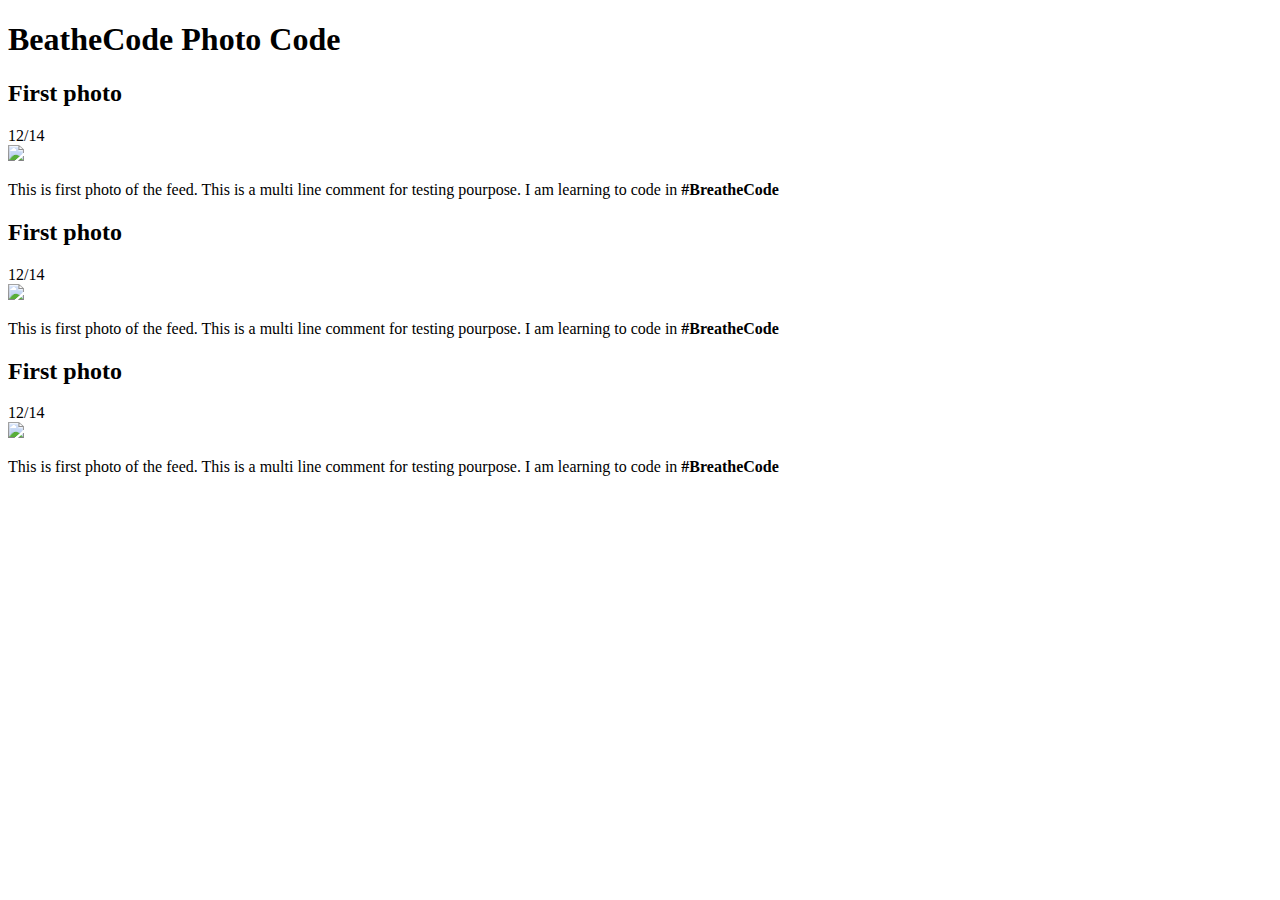
==== index.html @ d457f829 "feed" ====
<!DOCTYPE html>
<html lang="es">
<head>
    <title>Instagram Feed</title>
    <link rel="sytlesheet" type="text/css" href="styles.css">
</head>
<body>
    <div>
        <header>
            <div class="container">
                 <h1>BeatheCode Photo Code</h1>
            </div>
        </header>
        <div class="container">
        <div class="post">
            <div class="post-header">
            <div>
                <h2>First photo</h2>
            </div><div>
                <span>12/14</span>
            </div>
            <div>
                <img src="https://picsum.photos/200/300"></img>
            </div>
            <div> 
                <p>This is first photo of the feed. This is a multi line comment for testing pourpose. I am learning to code in <strong>#BreatheCode</strong></p>
            </div>
        </div>
        <div class="post">
            <div class="post-header">
            <div>
                <h2>First photo</h2>
            </div><div>
                <span>12/14</span>
            </div>
            <div>
                <img src="https://picsum.photos/200/300"></img>
            </div>
            <div> 
                <p>This is first photo of the feed. This is a multi line comment for testing pourpose. I am learning to code in <strong>#BreatheCode</strong></p>
            </div>
        </div>
        <div class="post">
            <div class="post-header">
            <div>
                <h2>First photo</h2>
            </div><div>
                <span>12/14</span>
            </div>
            <div>
                <img src="https://picsum.photos/200/300"></img>
            </div>
            <div> 
                <p>This is first photo of the feed. This is a multi line comment for testing pourpose. I am learning to code in <strong>#BreatheCode</strong></p>
            </div>
        </div>
    </div>
</body>
</html>
---- styles.css ----
body{
    background: #BDBDBD;
    margin: 0;
}
div{
    box-sizing: border-box;
}
header{
    background: white;
    padding: 10px;
}
header h1{
    margin: 0;
}
div.post{
    background: white;
    margin-top: 10px;
}
div.post img{
    width: 100%;
}
div.post .post-header div:first-child {
    display: inline-block;
    width: 80%;
}
div.post .post-header div:last-child {
    display: inline-block;
    width: 20%;
    padding: 10px;
    text-align: right;
    color: grey;
}
div.post h2, div.post p{
    padding: 10px;
    margin: 0;
}
div.container{
    width: 600px;
    margin: auto;
}
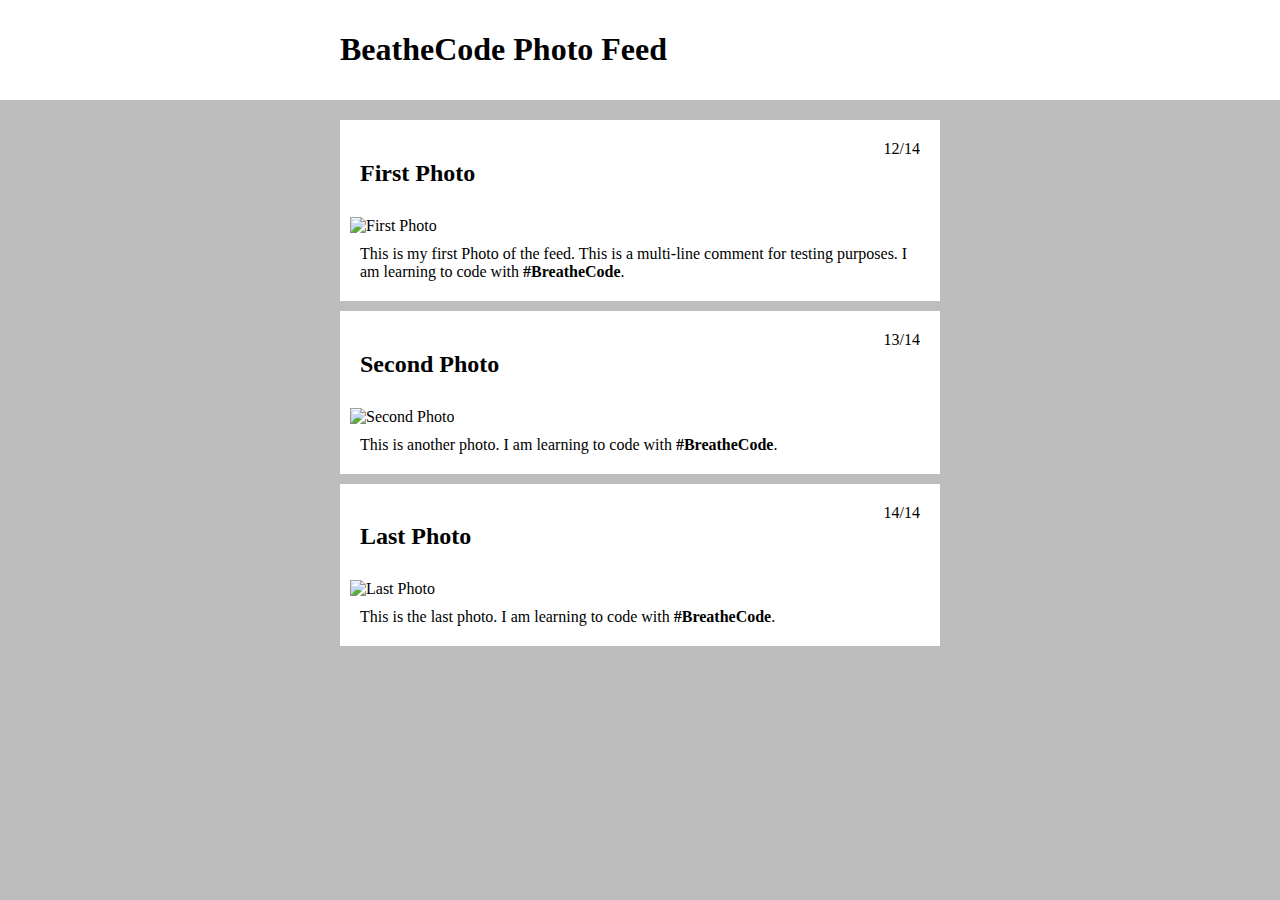
==== commit 932278be: "instagram" ====
--- a/index.html
+++ b/index.html
@@ -2,58 +2,67 @@
 <html lang="es">
 <head>
     <title>Instagram Feed</title>
-    <link rel="sytlesheet" type="text/css" href="styles.css">
+    <link rel="stylesheet" type="text/css" href="styles.css">
 </head>
 <body>
-    <div>
-        <header>
-            <div class="container">
-                 <h1>BeatheCode Photo Code</h1>
-            </div>
-        </header>
+    <header>
         <div class="container">
+            <h1>BeatheCode Photo Feed</h1>
+        </div>
+    </header>
+    <div class="container">
         <div class="post">
             <div class="post-header">
-            <div>
-                <h2>First photo</h2>
-            </div><div>
-                <span>12/14</span>
+                <div>
+                    <h2>First Photo</h2>
+                </div>
+                <div>
+                    <span>12/14</span>
+                </div>
             </div>
             <div>
-                <img src="https://picsum.photos/200/300"></img>
+                <img src="https://picsum.photos/200/300" alt="First Photo">
             </div>
-            <div> 
-                <p>This is first photo of the feed. This is a multi line comment for testing pourpose. I am learning to code in <strong>#BreatheCode</strong></p>
+            <div>
+                <p>This is my first Photo of the feed. This is a multi-line comment for testing purposes. I am learning to code with <strong>#BreatheCode</strong>.</p>
             </div>
         </div>
         <div class="post">
             <div class="post-header">
-            <div>
-                <h2>First photo</h2>
-            </div><div>
-                <span>12/14</span>
+                <div>
+                    <h2>Second Photo</h2>
+                </div>
+                <div>
+                    <span>13/14</span>
+                </div>
             </div>
             <div>
-                <img src="https://picsum.photos/200/300"></img>
+                <img src="https://picsum.photos/200/300" alt="Second Photo">
             </div>
-            <div> 
-                <p>This is first photo of the feed. This is a multi line comment for testing pourpose. I am learning to code in <strong>#BreatheCode</strong></p>
+            <div>
+                <p>This is another photo. I am learning to code with <strong>#BreatheCode</strong>.</p>
             </div>
         </div>
+        
         <div class="post">
             <div class="post-header">
-            <div>
-                <h2>First photo</h2>
-            </div><div>
-                <span>12/14</span>
+                <div>
+                    <h2>Last Photo</h2>
+                </div>
+                <div>
+                    <span>14/14</span>
+                </div>
             </div>
             <div>
-                <img src="https://picsum.photos/200/300"></img>
+                <img src="https://picsum.photos/200/300" alt="Last Photo">
             </div>
-            <div> 
-                <p>This is first photo of the feed. This is a multi line comment for testing pourpose. I am learning to code in <strong>#BreatheCode</strong></p>
+            <div>
+                <p>This is the last photo. I am learning to code with <strong>#BreatheCode</strong>.</p>
             </div>
         </div>
     </div>
 </body>
+</html>
+
+</body>
 </html>--- a/styles.css
+++ b/styles.css
@@ -1,40 +1,43 @@
-body{
+body {
     background: #BDBDBD;
     margin: 0;
-}
-div{
-    box-sizing: border-box;
-}
-header{
+    padding: 0;  
+  }
+  
+  header {
     background: white;
     padding: 10px;
-}
-header h1{
-    margin: 0;
-}
-div.post{
-    background: white;
-    margin-top: 10px;
-}
-div.post img{
-    width: 100%;
-}
-div.post .post-header div:first-child {
-    display: inline-block;
-    width: 80%;
-}
-div.post .post-header div:last-child {
-    display: inline-block;
-    width: 20%;
-    padding: 10px;
-    text-align: right;
-    color: grey;
-}
-div.post h2, div.post p{
-    padding: 10px;
-    margin: 0;
-}
-div.container{
+    margin-bottom: 20px;
+  }
+      
+  
+  .container {
     width: 600px;
     margin: auto;
-}+    padding: 0;  
+  }
+  
+  .post {
+    background: white;  
+    margin: 10px 0;
+    padding: 10px; 
+  }
+  
+  .post-header {
+    display: flex;
+    justify-content: space-between;
+    background: white;
+    padding: 10px;  
+  }
+  
+  img {
+    width: 100%;
+    margin: 0;  
+  }
+  
+  p {
+    margin: 0;  
+    padding: 10px;  
+    background: white; 
+  }
+  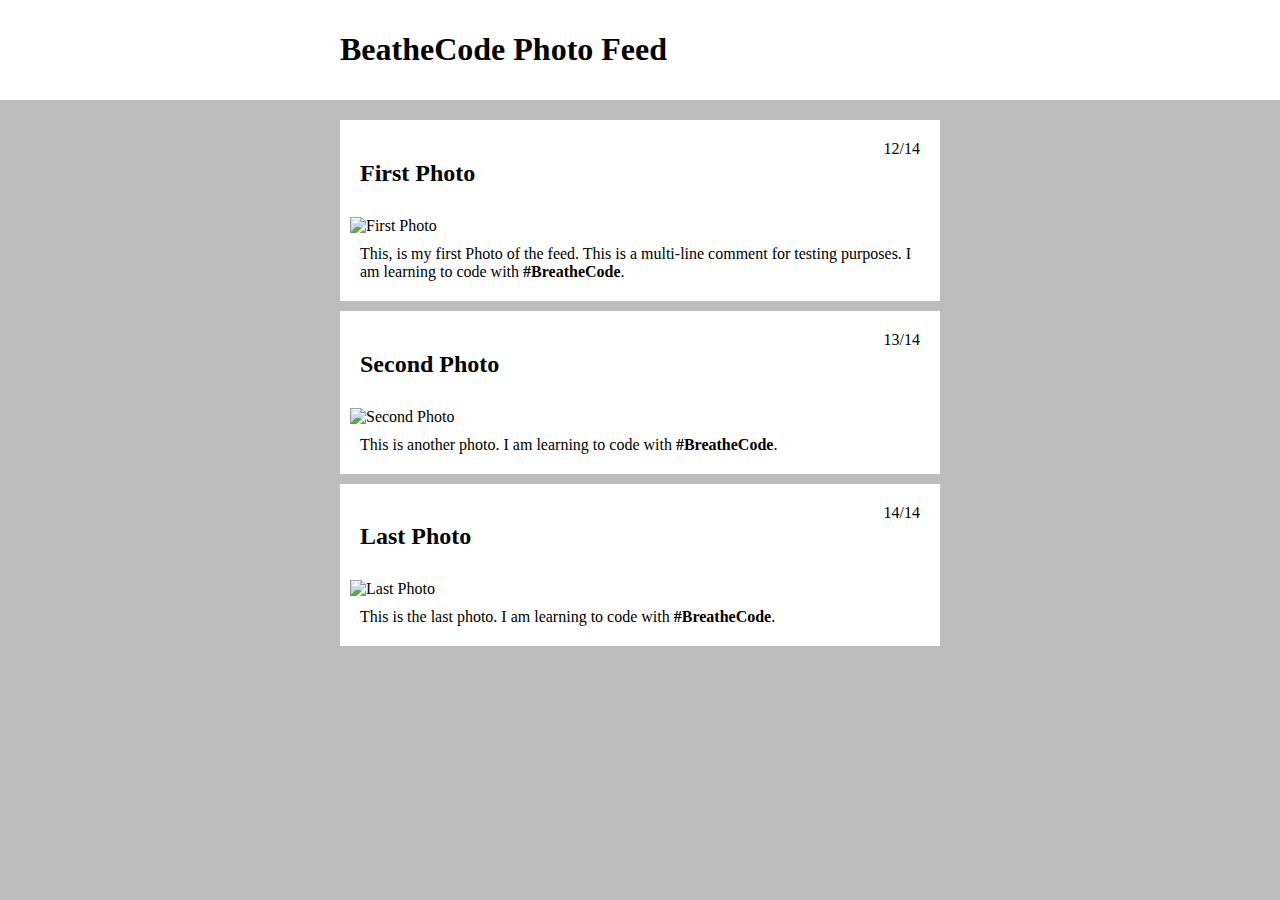
==== commit 6f291fed: "instagram" ====
--- a/index.html
+++ b/index.html
@@ -24,7 +24,7 @@
                 <img src="https://picsum.photos/200/300" alt="First Photo">
             </div>
             <div>
-                <p>This is my first Photo of the feed. This is a multi-line comment for testing purposes. I am learning to code with <strong>#BreatheCode</strong>.</p>
+                <p>This, is my first Photo of the feed. This is a multi-line comment for testing purposes. I am learning to code with <strong>#BreatheCode</strong>.</p>
             </div>
         </div>
         <div class="post">
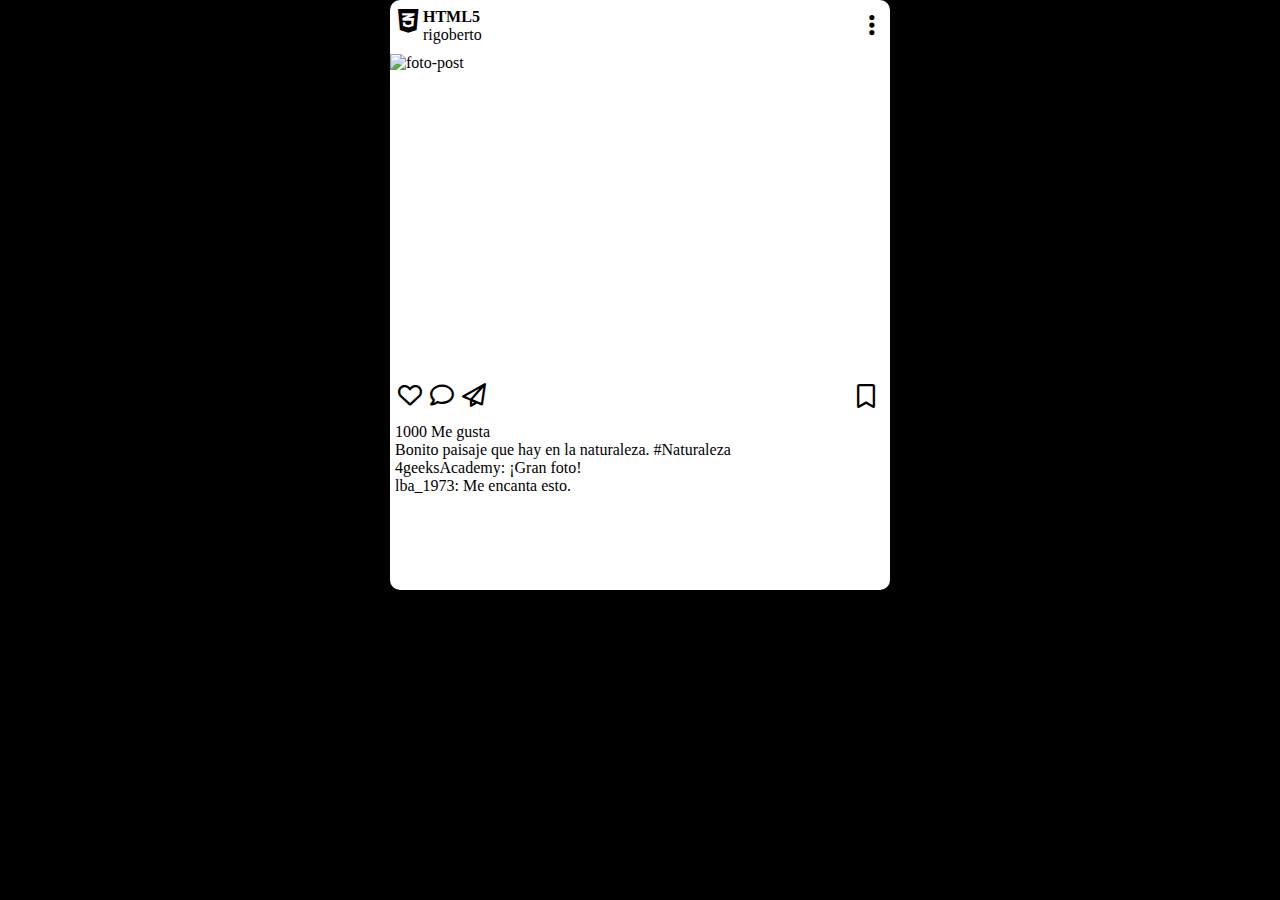
==== commit af7950b2: "finish" ====
--- a/index.html
+++ b/index.html
@@ -1,68 +1,30 @@
 <!DOCTYPE html>
 <html lang="es">
 <head>
-    <title>Instagram Feed</title>
-    <link rel="stylesheet" type="text/css" href="styles.css">
+    <meta charset="UTF-8">
+    <meta name="viewport" content="width=device-width, initial-scale=1.0">
+    <title>Post de Instagram</title>
+    <link rel="stylesheet" href="https://cdnjs.cloudflare.com/ajax/libs/font-awesome/6.0.0-beta3/css/all.min.css">
+    <link rel="stylesheet" href="styles.css"> 
 </head>
 <body>
-    <header>
-        <div class="container">
-            <h1>BeatheCode Photo Feed</h1>
+    <div class="post">
+        <div class="header">
+            <span class="icon-css"><i class="fa-brands fa-css3-alt"></i></span><span class="text"> <strong>HTML5</strong><br> rigoberto</span><span class="punto"><i class="fa-solid fa-ellipsis-vertical"></i></span>
+        </div> <img src="https://tse3.mm.bing.net/th?id=OIP.fncyhB6TLOqnPZsNM92KgAHaE8&pid=Api&P=0&h=180" alt="foto-post">
+        <div class="buttons">
+            <span class="heart"><i class="fa-regular fa-heart"></i></span><span class="comment"><i class="fa-regular fa-comment"></i></span><span class="paper"><i class="fa-regular fa-paper-plane"></i></span><span class="save"><i class="fa-regular fa-bookmark"></i></span>
         </div>
-    </header>
-    <div class="container">
-        <div class="post">
-            <div class="post-header">
-                <div>
-                    <h2>First Photo</h2>
-                </div>
-                <div>
-                    <span>12/14</span>
-                </div>
+        <div class="body">
+            <div class="likes">1000 Me gusta</div>
+        <div class="caption">Bonito paisaje que hay en la naturaleza. #Naturaleza</div>
+        <div class="comments-section">
+            <div class="comment">
+                <span class="comment-user">4geeksAcademy:</span> ¡Gran foto!
             </div>
-            <div>
-                <img src="https://picsum.photos/200/300" alt="First Photo">
-            </div>
-            <div>
-                <p>This, is my first Photo of the feed. This is a multi-line comment for testing purposes. I am learning to code with <strong>#BreatheCode</strong>.</p>
+            <div class="comment">
+                <span class="comment-user">lba_1973:</span> Me encanta esto.
             </div>
         </div>
-        <div class="post">
-            <div class="post-header">
-                <div>
-                    <h2>Second Photo</h2>
-                </div>
-                <div>
-                    <span>13/14</span>
-                </div>
-            </div>
-            <div>
-                <img src="https://picsum.photos/200/300" alt="Second Photo">
-            </div>
-            <div>
-                <p>This is another photo. I am learning to code with <strong>#BreatheCode</strong>.</p>
-            </div>
-        </div>
-        
-        <div class="post">
-            <div class="post-header">
-                <div>
-                    <h2>Last Photo</h2>
-                </div>
-                <div>
-                    <span>14/14</span>
-                </div>
-            </div>
-            <div>
-                <img src="https://picsum.photos/200/300" alt="Last Photo">
-            </div>
-            <div>
-                <p>This is the last photo. I am learning to code with <strong>#BreatheCode</strong>.</p>
-            </div>
-        </div>
-    </div>
-</body>
-</html>
-
 </body>
 </html>--- a/styles.css
+++ b/styles.css
@@ -1,43 +1,108 @@
+* {
+    font-family: Georgia, 'Times New Roman', Times, serif;
+    margin: 0px;
+    padding: 0px;
+}
 body {
-    background: #BDBDBD;
-    margin: 0;
-    padding: 0;  
-  }
-  
-  header {
-    background: white;
-    padding: 10px;
-    margin-bottom: 20px;
-  }
-      
-  
-  .container {
-    width: 600px;
+    background-color: hwb(0 0% 100%);
+}
+.post {
     margin: auto;
-    padding: 0;  
-  }
-  
-  .post {
-    background: white;  
-    margin: 10px 0;
-    padding: 10px; 
-  }
-  
-  .post-header {
+    border-radius: 10px;
+    background-color: white;
+    width: 500px;
+    height: 590px;
     display: flex;
+    flex-direction: column;
+    justify-content: flex-start;
+    align-items: stretch;
+}
+
+.header{
+    width: 100%;
+    height: 10%;
+    display: flex;
+    flex-direction: row;
     justify-content: space-between;
-    background: white;
-    padding: 10px;  
-  }
-  
-  img {
+    
+}
+
+span.icon-css {
+   height: 80%;
+   width: 0%;
+   align-self: center;
+   font-size: 1.7em;
+   margin: 4px 4px 0px 8px;
+
+}
+
+span.text {
+    height: 80%;
+   width: 85%;
+   align-self: flex-start;
+   font-size: 1em;
+   padding: 8px 10px 0px 10px;
+}
+
+span.punto {
+    margin: 8px 15px 8px 0px;
+    align-self: center;
+    font-size: 1.5em;
+
+}
+
+img {
     width: 100%;
-    margin: 0;  
-  }
-  
-  p {
-    margin: 0;  
-    padding: 10px;  
-    background: white; 
-  }
-  +    height: 60%;
+
+}
+
+.buttons {
+    width: 100%;
+    height: 7%;
+    display: flex;
+    flex-direction: row;
+    justify-content: flex-start;
+}
+
+span.heart {
+    height: 80%;
+   width: 4%;
+   align-self: center;
+   font-size: 1.5em;
+   margin: 4px 4px 0px 8px;
+
+}
+
+span.comment {
+    height: 80%;
+   width: 4%;
+   align-self: center;
+   font-size: 1.5em;
+   margin: 4px 4px 0px 8px;
+
+}
+
+span.paper {
+    height: 80%;
+   width: 80%;
+   align-self: center;
+   font-size: 1.5em;
+   margin: 4px 4px 0px 8px;
+
+}
+
+span.save {
+    margin: 8px 15px 8px 0px;
+    align-self: center;
+    font-size: 1.5em;
+
+}
+
+.body {
+    width: 100%;
+    height: 30%;
+    padding: 5px;
+    
+    
+}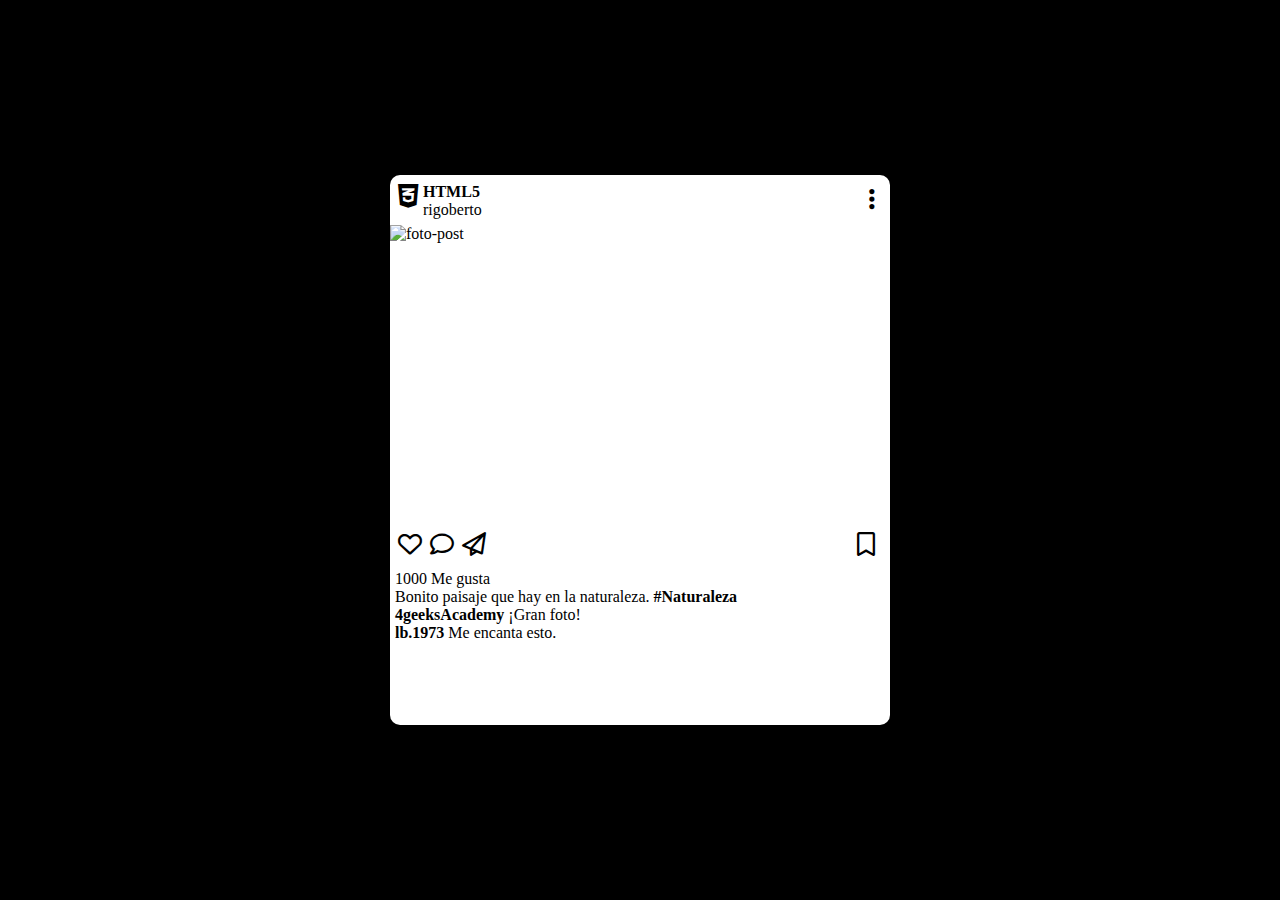
==== commit 87745354: "instagram post" ====
--- a/index.html
+++ b/index.html
@@ -17,13 +17,13 @@
         </div>
         <div class="body">
             <div class="likes">1000 Me gusta</div>
-        <div class="caption">Bonito paisaje que hay en la naturaleza. #Naturaleza</div>
+        <div class="caption">Bonito paisaje que hay en la naturaleza. <strong>#Naturaleza</strong></div>
         <div class="comments-section">
             <div class="comment">
-                <span class="comment-user">4geeksAcademy:</span> ¡Gran foto!
+                <span class="comment-user"><strong>4geeksAcademy</strong></span> ¡Gran foto!
             </div>
             <div class="comment">
-                <span class="comment-user">lba_1973:</span> Me encanta esto.
+                <span class="comment-user"><strong>lb.1973</strong></span> Me encanta esto.
             </div>
         </div>
 </body>
--- a/styles.css
+++ b/styles.css
@@ -3,15 +3,22 @@
     margin: 0px;
     padding: 0px;
 }
-body {
-    background-color: hwb(0 0% 100%);
+body, html {
+    height: 100%;
+    margin: 0;
+    display: grid;
+     place-items: center;
+    background-color: black;
 }
+
+
+
 .post {
     margin: auto;
     border-radius: 10px;
     background-color: white;
     width: 500px;
-    height: 590px;
+    height: 550px;
     display: flex;
     flex-direction: column;
     justify-content: flex-start;
@@ -96,6 +103,7 @@
     margin: 8px 15px 8px 0px;
     align-self: center;
     font-size: 1.5em;
+    
 
 }
 
@@ -105,4 +113,4 @@
     padding: 5px;
     
     
-}+}
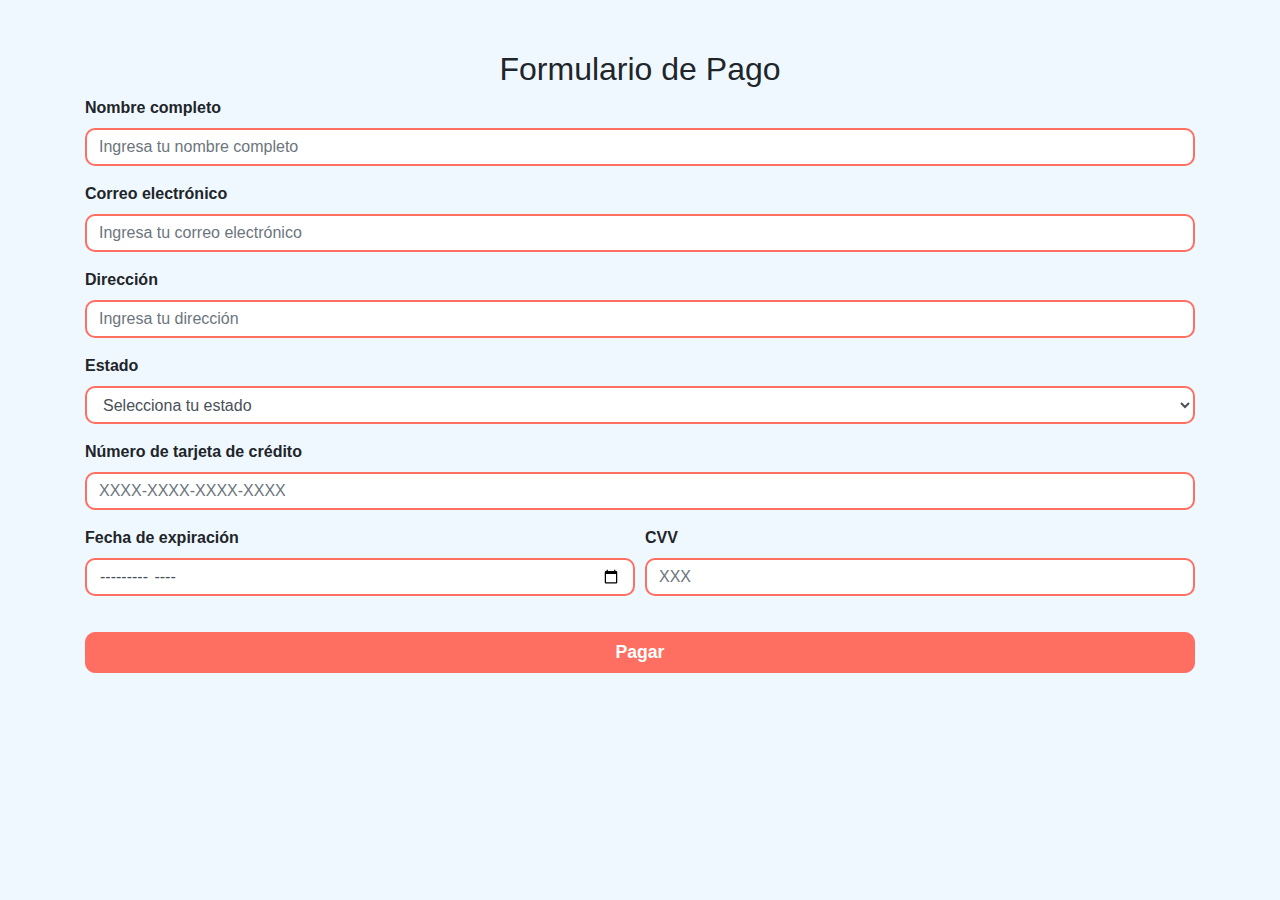
==== commit 55f51358: "formulario de pago" ====
--- a/index.html
+++ b/index.html
@@ -3,28 +3,132 @@
 <head>
     <meta charset="UTF-8">
     <meta name="viewport" content="width=device-width, initial-scale=1.0">
-    <title>Post de Instagram</title>
-    <link rel="stylesheet" href="https://cdnjs.cloudflare.com/ajax/libs/font-awesome/6.0.0-beta3/css/all.min.css">
-    <link rel="stylesheet" href="styles.css"> 
+    <title>Formulario de Pago</title>
+    <link href="https://stackpath.bootstrapcdn.com/bootstrap/4.5.2/css/bootstrap.min.css" rel="stylesheet">
+    <style>
+     body {
+    background-color: #f0f8ff;
+    font-family: 'Arial', sans-serif;
+}
+
+.container {
+    margin-top: 50px;
+}
+
+.card {
+    border-radius: 20px;
+    box-shadow: 0 8px 30px rgba(0, 0, 0, 0.2);
+    background: linear-gradient(135deg, #ff7e5f, #feb47b);
+    color: white;
+}
+
+.card-header {
+    background-color: #ff6f61;
+    color: white;
+    border-top-left-radius: 20px;
+    border-top-right-radius: 20px;
+    text-shadow: 1px 1px 2px rgba(0, 0, 0, 0.4);
+}
+
+.card-body {
+    padding: 30px;
+}
+
+.form-group label {
+    font-weight: bold;
+}
+
+.form-control {
+    border-radius: 10px;
+    border: 2px solid #ff6f61;
+    transition: border-color 0.3s;
+}
+
+.form-control:focus {
+    border-color: #feb47b;
+    box-shadow: 0 0 5px rgba(255, 111, 97, 0.5);
+}
+
+.btn-primary {
+    background-color: #ff6f61;
+    border-color: #ff6f61;
+    border-radius: 10px;
+    transition: background-color 0.3s, transform 0.2s;
+}
+
+.btn-primary:hover {
+    background-color: #feb47b;
+    border-color: #feb47b;
+    transform: scale(1.05);
+}
+
+.btn-block {
+    font-weight: bold;
+    font-size: 1.1rem;
+}
+
+.form-row {
+    margin-bottom: 20px;
+}
+
+@media (max-width: 576px) {
+    .card {
+        margin: 10px;
+    }
+}
+    </style>
 </head>
 <body>
-    <div class="post">
-        <div class="header">
-            <span class="icon-css"><i class="fa-brands fa-css3-alt"></i></span><span class="text"> <strong>HTML5</strong><br> rigoberto</span><span class="punto"><i class="fa-solid fa-ellipsis-vertical"></i></span>
-        </div> <img src="https://tse3.mm.bing.net/th?id=OIP.fncyhB6TLOqnPZsNM92KgAHaE8&pid=Api&P=0&h=180" alt="foto-post">
-        <div class="buttons">
-            <span class="heart"><i class="fa-regular fa-heart"></i></span><span class="comment"><i class="fa-regular fa-comment"></i></span><span class="paper"><i class="fa-regular fa-paper-plane"></i></span><span class="save"><i class="fa-regular fa-bookmark"></i></span>
-        </div>
-        <div class="body">
-            <div class="likes">1000 Me gusta</div>
-        <div class="caption">Bonito paisaje que hay en la naturaleza. <strong>#Naturaleza</strong></div>
-        <div class="comments-section">
-            <div class="comment">
-                <span class="comment-user"><strong>4geeksAcademy</strong></span> ¡Gran foto!
+    <div class="container">
+        <h2 class="text-center">Formulario de Pago</h2>
+        <form>
+            <div class="form-group">
+                <label for="nombre">Nombre completo</label>
+                <input type="text" class="form-control" id="nombre" placeholder="Ingresa tu nombre completo" required>
             </div>
-            <div class="comment">
-                <span class="comment-user"><strong>lb.1973</strong></span> Me encanta esto.
+            <div class="form-group">
+                <label for="email">Correo electrónico</label>
+                <input type="email" class="form-control" id="email" placeholder="Ingresa tu correo electrónico" required>
             </div>
-        </div>
+            <div class="form-group">
+                <label for="direccion">Dirección</label>
+                <input type="text" class="form-control" id="direccion" placeholder="Ingresa tu dirección" required>
+            </div>
+            <div class="form-group">
+                <label for="estado">Estado</label>
+                <select class="form-control" id="estado" required>
+                    <option value="">Selecciona tu estado</option>
+                    <option value="España">España</option>
+                    <option value="Estados Unidos">Estados Unidos</option>
+                    <option value="Reino Unido">Reino Unido</option>
+                    <option value="mexico">México</option>
+                    <option value="Africa">Africa</option>
+                    <option value="Peru">Peru</option>
+                    <option value="Filipinas">Filipinas</option>
+                    <option value="Suiza">Suiza</option>
+                    <option value="Noruega">Noruega</option>
+                </select>
+            </div>
+            <div class="form-group">
+                <label for="tarjeta">Número de tarjeta de crédito</label>
+                <input type="text" class="form-control" id="tarjeta" placeholder="XXXX-XXXX-XXXX-XXXX" required>
+            </div>
+            <div class="form-row">
+                <div class="form-group col-md-6">
+                    <label for="expiracion">Fecha de expiración</label>
+                    <input type="month" class="form-control" id="expiracion" required>
+                </div>
+                <div class="form-group col-md-6">
+                    <label for="cvv">CVV</label>
+                    <input type="text" class="form-control" id="cvv" placeholder="XXX" required>
+                </div>
+            </div>
+            <button type="submit" class="btn btn-primary btn-block">Pagar</button>
+        </form>
+    </div>
+
+    <script src="https://code.jquery.com/jquery-3.5.1.slim.min.js"></script>
+    <script src="https://cdn.jsdelivr.net/npm/@popperjs/core@2.9.2/dist/umd/popper.min.js"></script>
+    <script src="https://stackpath.bootstrapcdn.com/bootstrap/4.5.2/js/bootstrap.min.js"></script>
 </body>
 </html>